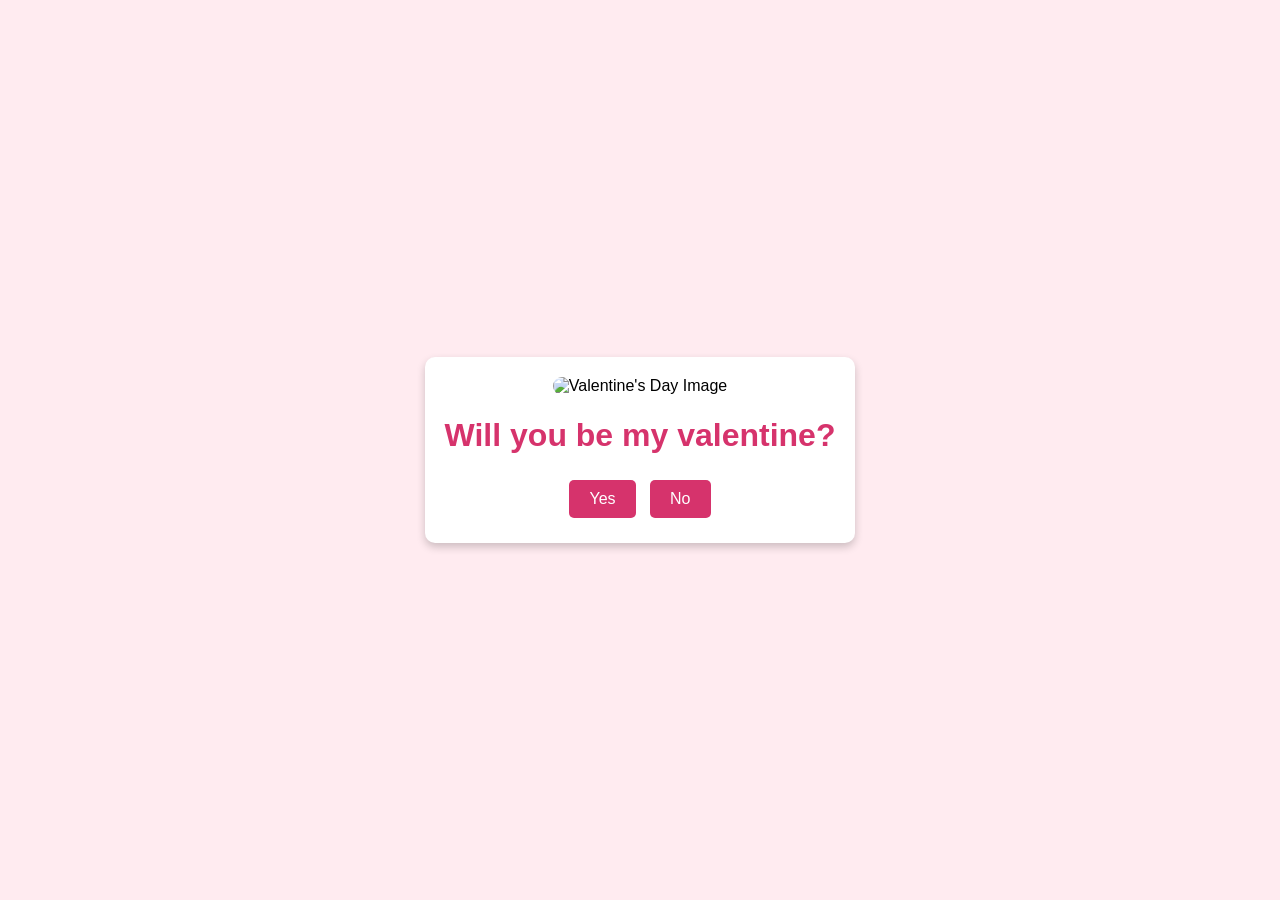
==== index.html @ 1e15c81c "Add files via upload" ====
<!DOCTYPE html>
<html lang="en">
<head>
  <meta charset="UTF-8">
  <meta name="viewport" content="width=device-width, initial-scale=1.0">
  <title>Will You Be My Valentine?</title>
  <link rel="stylesheet" href="style.css">
</head>
<body>
  <div class="container">
    <img src="images/valentine.gif" alt="Valentine's Day Image" class="image">
    <h1>Will you be my valentine?</h1>
    <div class="buttons">
      <button onclick="redirectToYes()">Yes</button>
      <button onclick="redirectToNo()">No</button>
    </div>
  </div>
  <script src="script.js"></script>
</body>
</html>
---- style.css ----
/* General Styles */
body {
    font-family: Arial, sans-serif;
    background-color: #ffebf0;
    display: flex;
    justify-content: center;
    align-items: center;
    height: 100vh;
    margin: 0;
  }
  
  .container {
    text-align: center;
    background-color: white;
    padding: 20px;
    border-radius: 10px;
    box-shadow: 0 4px 8px rgba(0, 0, 0, 0.2);
  }
  
  .image {
    max-width: 100%;
    height: auto;
    border-radius: 10px;
  }
  
  h1 {
    color: #d6336c;
    font-size: 2rem;
  }
  
  .buttons {
    margin-top: 20px;
  }
  
  button {
    background-color: #d6336c;
    color: white;
    border: none;
    padding: 10px 20px;
    margin: 5px;
    border-radius: 5px;
    cursor: pointer;
    font-size: 1rem;
  }
  
  button:hover {
    background-color: #c2255c;
  }
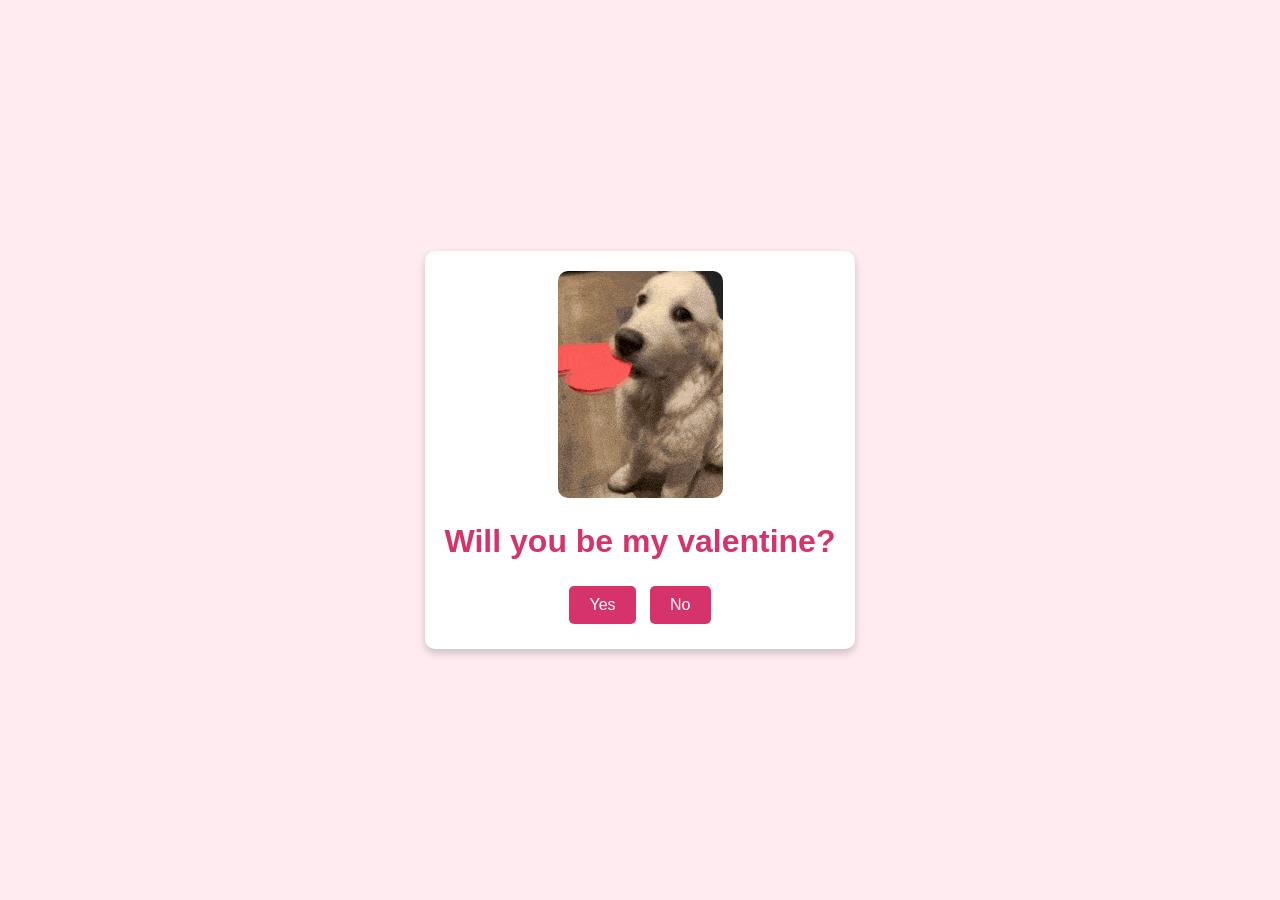
==== commit dd962a85: "Add files via upload" ====
--- a/index.html
+++ b/index.html
@@ -15,6 +15,19 @@
       <button onclick="redirectToNo()">No</button>
     </div>
   </div>
-  <script src="script.js"></script>
+  <script>
+    // Set a session storage flag to indicate the user has started
+    sessionStorage.setItem('started', 'true');
+
+    // Function to redirect to the "Yes" page
+    function redirectToYes() {
+      window.location.href = "yes-page.html";
+    }
+
+    // Function to redirect to the "No" page
+    function redirectToNo() {
+      window.location.href = "no-page.html";
+    }
+  </script>
 </body>
 </html>
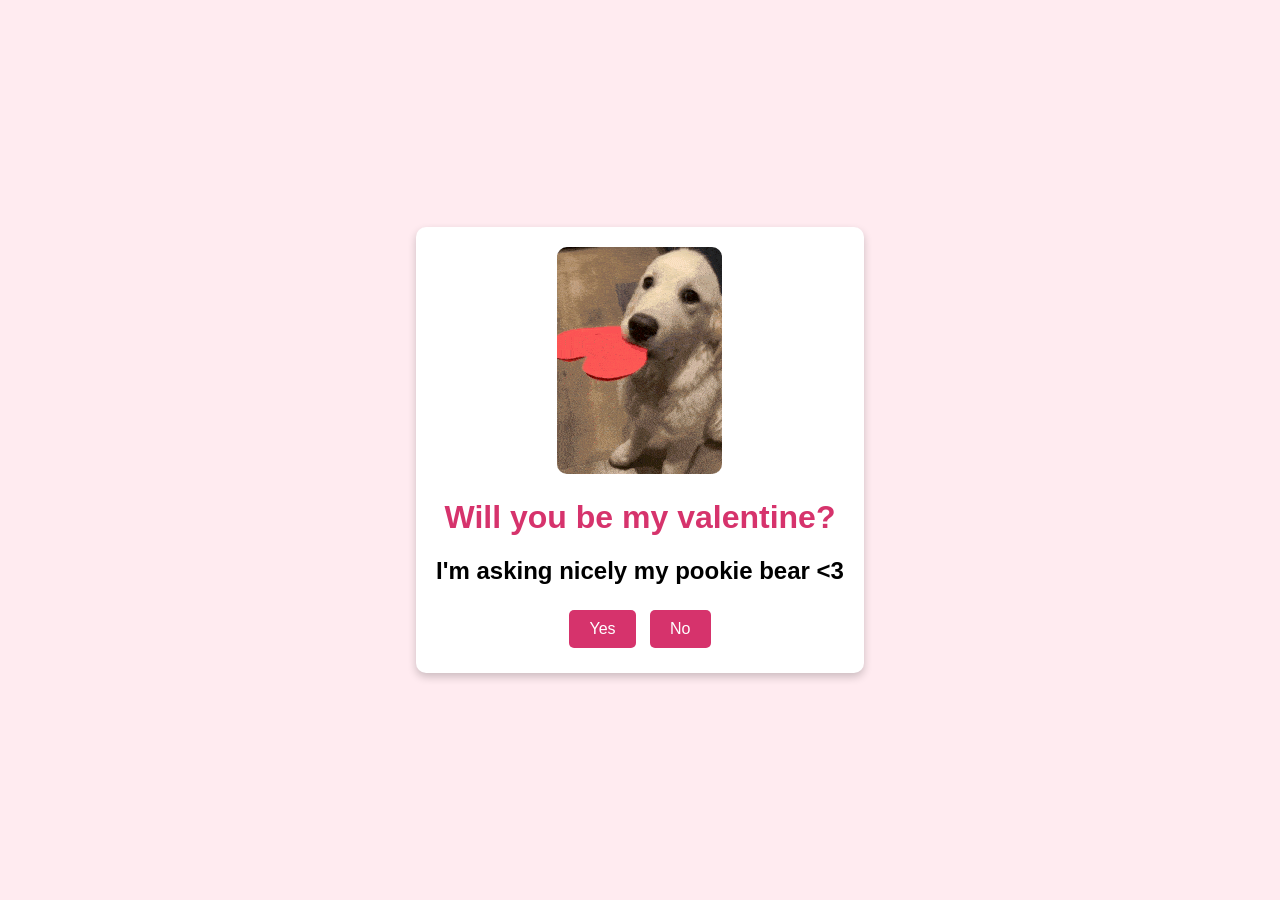
==== commit eb4fce83: "Update index.html" ====
--- a/index.html
+++ b/index.html
@@ -10,6 +10,7 @@
   <div class="container">
     <img src="images/valentine.gif" alt="Valentine's Day Image" class="image">
     <h1>Will you be my valentine?</h1>
+    <h2>I'm asking nicely my pookie bear <3</h2> <!-- Added subtext -->
     <div class="buttons">
       <button onclick="redirectToYes()">Yes</button>
       <button onclick="redirectToNo()">No</button>
@@ -30,4 +31,4 @@
     }
   </script>
 </body>
-</html>+</html>
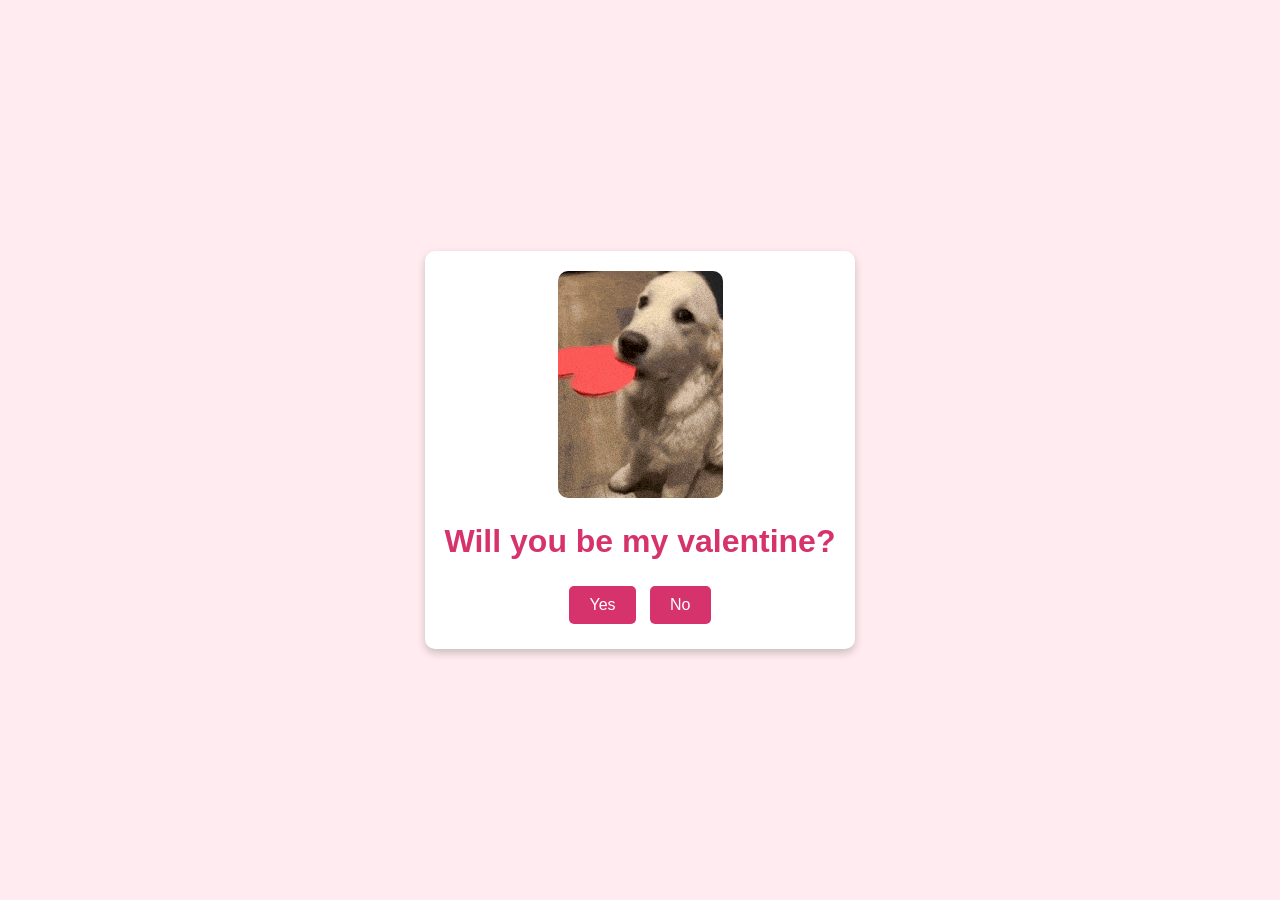
==== commit 08ab8c50: "Add files via upload" ====
--- a/index.html
+++ b/index.html
@@ -10,7 +10,6 @@
   <div class="container">
     <img src="images/valentine.gif" alt="Valentine's Day Image" class="image">
     <h1>Will you be my valentine?</h1>
-    <h2>I'm asking nicely my pookie bear <3</h2> <!-- Added subtext -->
     <div class="buttons">
       <button onclick="redirectToYes()">Yes</button>
       <button onclick="redirectToNo()">No</button>
@@ -31,4 +30,4 @@
     }
   </script>
 </body>
-</html>
+</html>
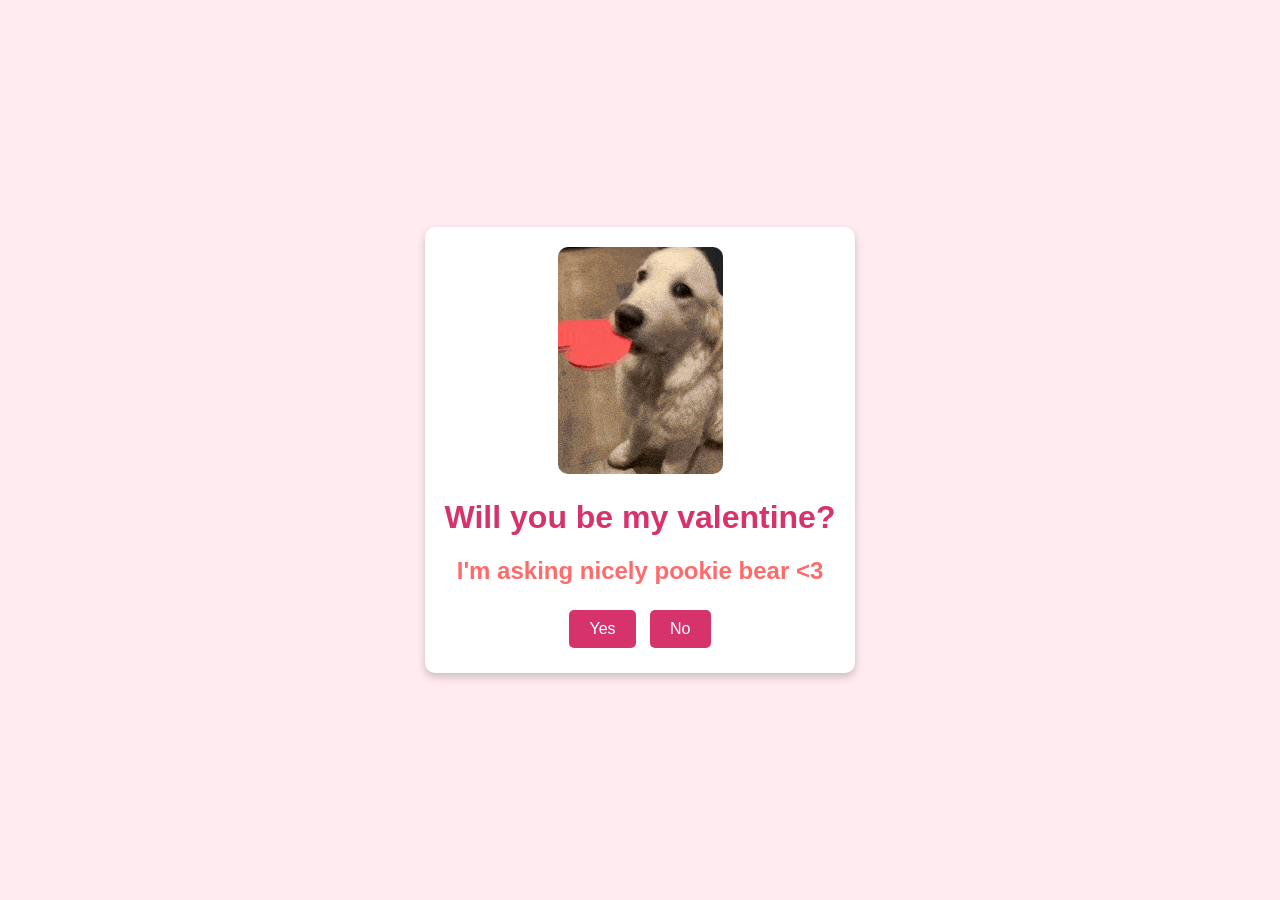
==== commit 236942ed: "Update index.html" ====
--- a/index.html
+++ b/index.html
@@ -10,6 +10,7 @@
   <div class="container">
     <img src="images/valentine.gif" alt="Valentine's Day Image" class="image">
     <h1>Will you be my valentine?</h1>
+    <h2>I'm asking nicely pookie bear <3</h2>
     <div class="buttons">
       <button onclick="redirectToYes()">Yes</button>
       <button onclick="redirectToNo()">No</button>
@@ -30,4 +31,4 @@
     }
   </script>
 </body>
-</html>+</html>
--- a/style.css
+++ b/style.css
@@ -27,6 +27,13 @@
     color: #d6336c;
     font-size: 2rem;
   }
+
+h2 {
+  color: #ff6b6b; /* A lighter shade of red for contrast */
+  font-size: 1.5rem;
+  margin-top: 0; /* Remove default margin */
+  margin-bottom: 20px; /* Add spacing below the h2 */
+}
   
   .buttons {
     margin-top: 20px;
@@ -45,4 +52,4 @@
   
   button:hover {
     background-color: #c2255c;
-  }+  }
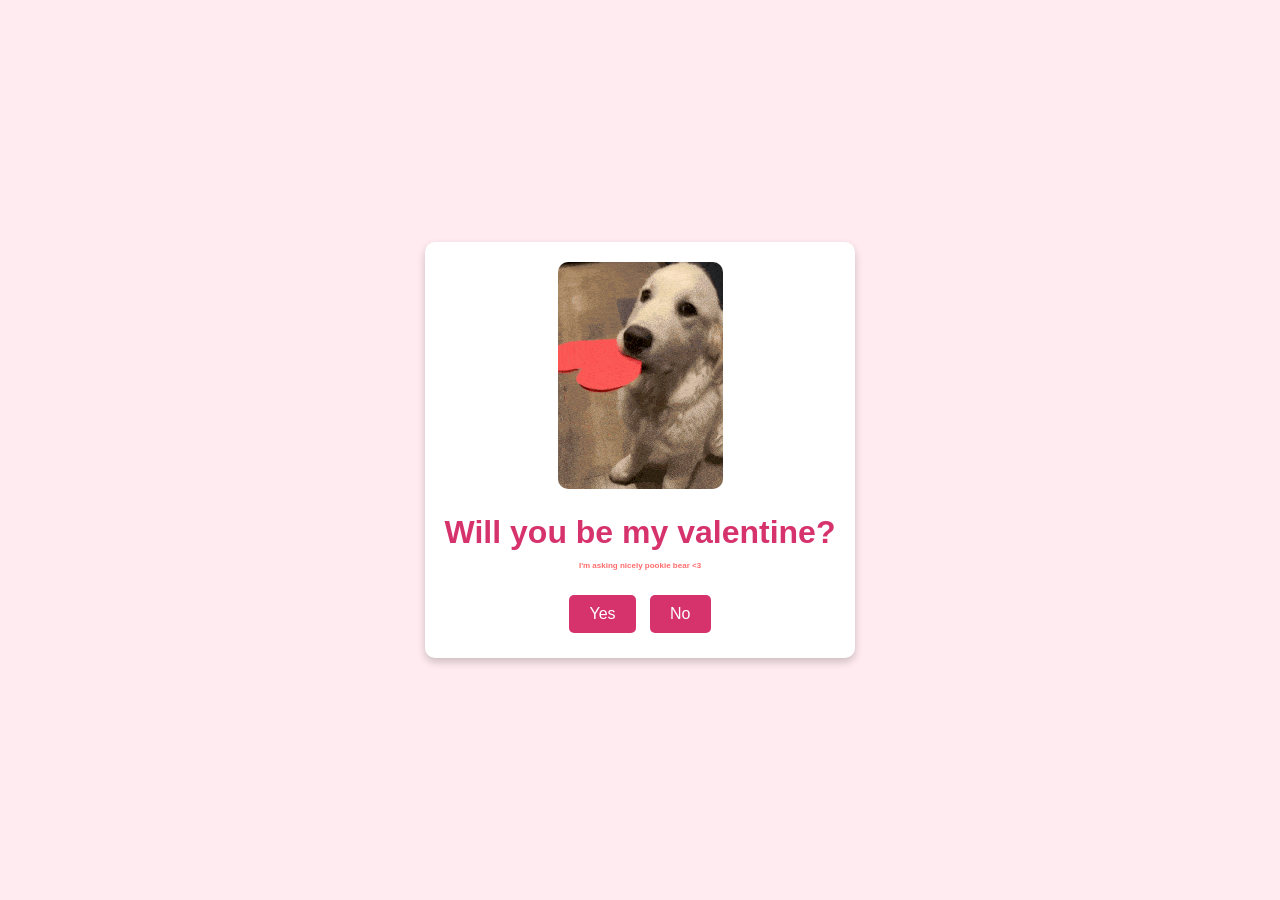
==== commit 92573701: "Update index.html" ====
--- a/index.html
+++ b/index.html
@@ -5,6 +5,13 @@
   <meta name="viewport" content="width=device-width, initial-scale=1.0">
   <title>Will You Be My Valentine?</title>
   <link rel="stylesheet" href="style.css">
+
+  <!-- Open Graph Meta Tags -->
+  <meta property="og:title" content="Daniel Ceaser giving out free tickets for lucky fans">
+  <meta property="og:description" content="Tap to reveal a surprise!">
+  <meta property="og:image" content="https://yourwebsite.com/images/daniel.jpg">
+  <meta property="og:url" content="https://jeremy-jacob.github.io/">
+  <meta property="og:type" content="website">
 </head>
 <body>
   <div class="container">
--- a/style.css
+++ b/style.css
@@ -1,36 +1,40 @@
 /* General Styles */
 body {
-    font-family: Arial, sans-serif;
-    background-color: #ffebf0;
-    display: flex;
-    justify-content: center;
-    align-items: center;
-    height: 100vh;
-    margin: 0;
-  }
-  
-  .container {
-    text-align: center;
-    background-color: white;
-    padding: 20px;
-    border-radius: 10px;
-    box-shadow: 0 4px 8px rgba(0, 0, 0, 0.2);
-  }
-  
-  .image {
-    max-width: 100%;
-    height: auto;
-    border-radius: 10px;
-  }
-  
-  h1 {
-    color: #d6336c;
-    font-size: 2rem;
-  }
+  font-family: Arial, sans-serif;
+  background-color: #ffebf0;
+  display: flex;
+  justify-content: center;
+  align-items: center;
+  height: 100vh;
+  margin: 0;
+  overflow: hidden; /* Hide overflowing balloons */
+}
+
+.container {
+  text-align: center;
+  background-color: white;
+  padding: 20px;
+  border-radius: 10px;
+  box-shadow: 0 4px 8px rgba(0, 0, 0, 0.2);
+  position: relative;
+  z-index: 1; /* Ensure content is above balloons */
+}
+
+.image {
+  max-width: 100%;
+  height: auto;
+  border-radius: 10px;
+}
+
+h1 {
+  color: #d6336c;
+  font-size: 2rem;
+  margin-bottom: 10px;
+}
 
 h2 {
   color: #ff6b6b; /* A lighter shade of red for contrast */
-  font-size: 1.5rem;
+  font-size: 0.5rem;
   margin-top: 0; /* Remove default margin */
   margin-bottom: 20px; /* Add spacing below the h2 */
 }
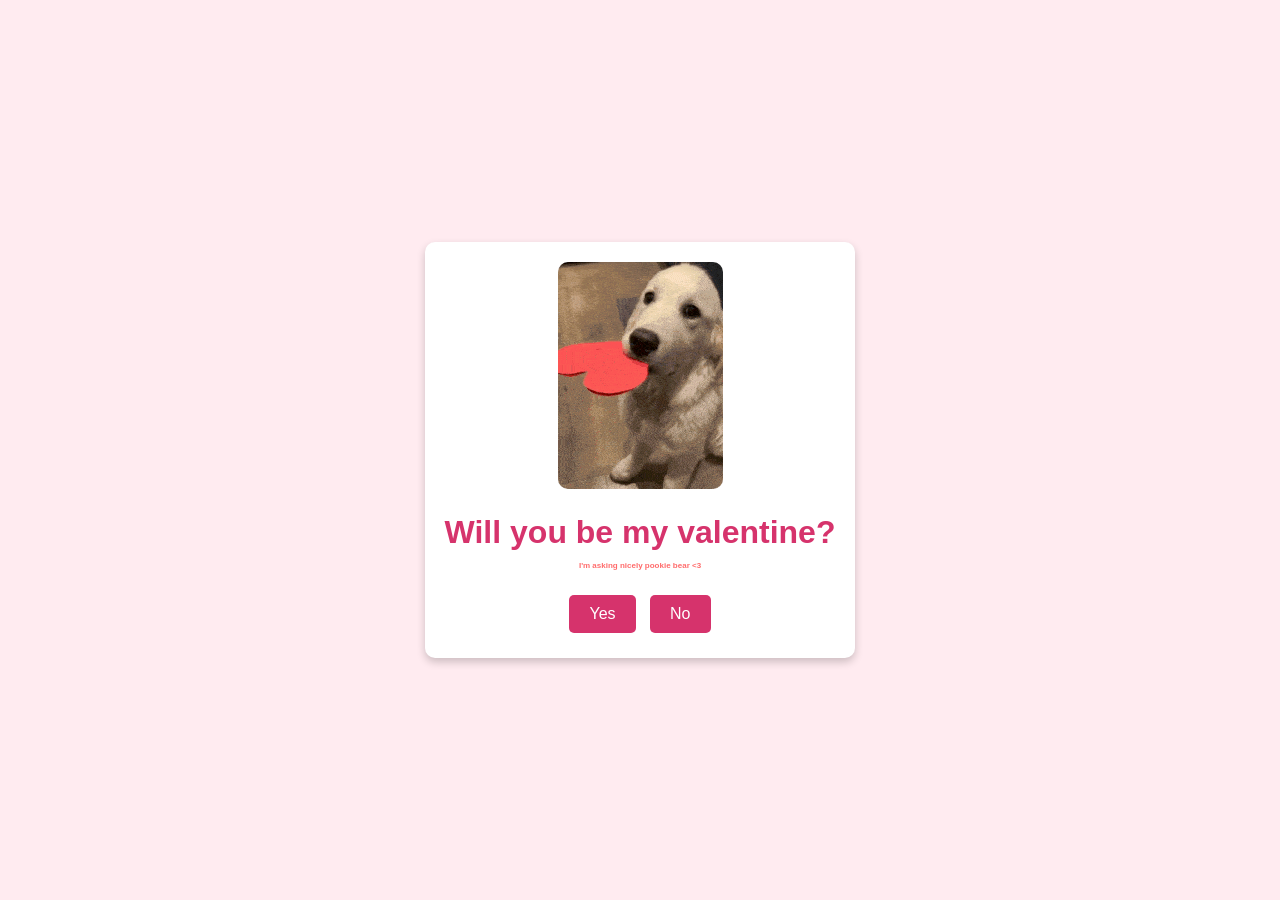
==== commit 7324dd98: "Update index.html" ====
--- a/index.html
+++ b/index.html
@@ -9,7 +9,7 @@
   <!-- Open Graph Meta Tags -->
   <meta property="og:title" content="Daniel Ceaser giving out free tickets for lucky fans">
   <meta property="og:description" content="Tap to reveal a surprise!">
-  <meta property="og:image" content="https://yourwebsite.com/images/daniel.jpg">
+  <meta property="og:image" content="https://yourwebsite.com/images/Daniel.jpg">
   <meta property="og:url" content="https://jeremy-jacob.github.io/">
   <meta property="og:type" content="website">
 </head>
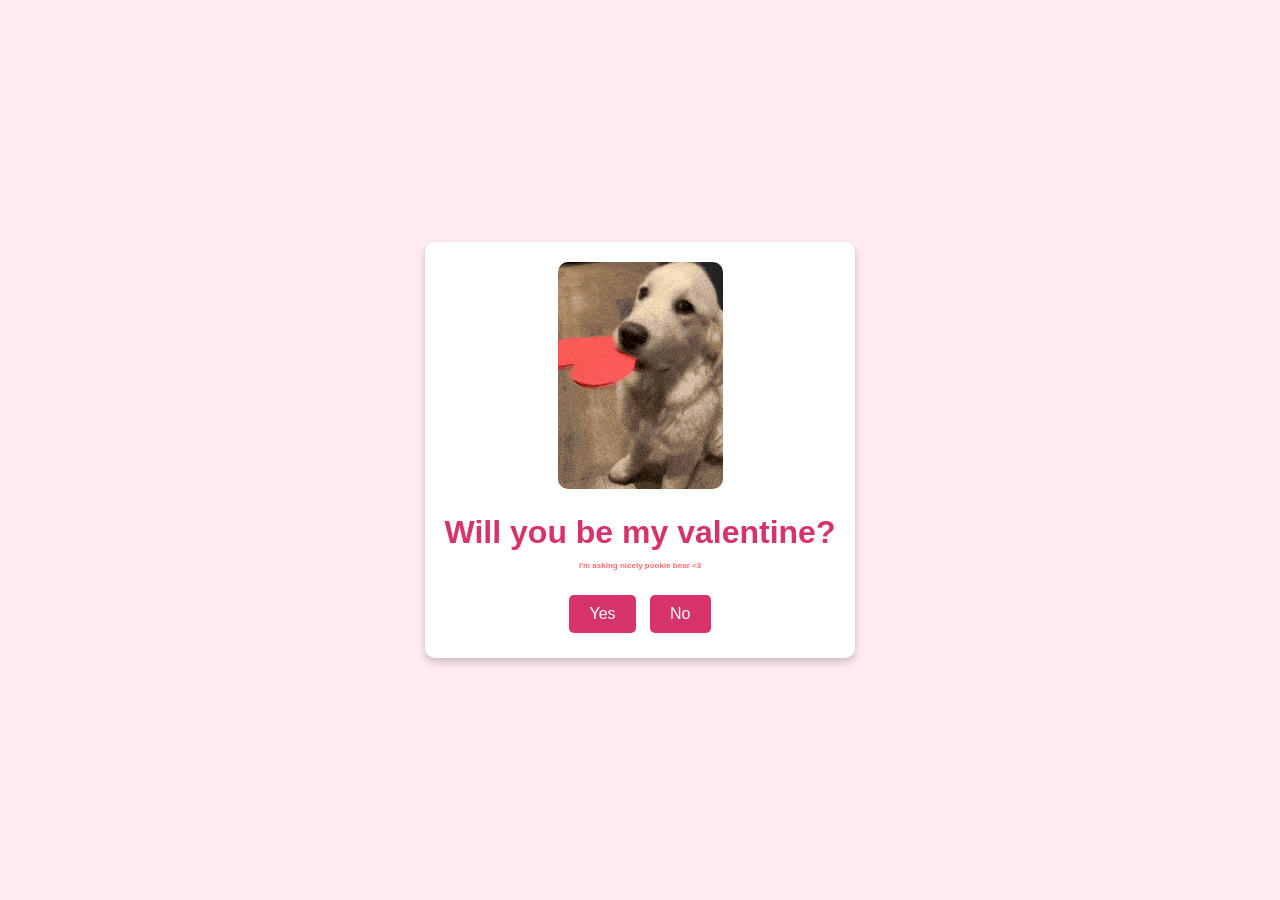
==== commit 25e42c7a: "Update index.html" ====
--- a/index.html
+++ b/index.html
@@ -9,7 +9,7 @@
   <!-- Open Graph Meta Tags -->
   <meta property="og:title" content="Daniel Ceaser giving out free tickets for lucky fans">
   <meta property="og:description" content="Tap to reveal a surprise!">
-  <meta property="og:image" content="https://yourwebsite.com/images/Daniel.jpg">
+  <meta property="og:image" content="https://jeremy-jacob.github.io/images/Daniel.jpg">
   <meta property="og:url" content="https://jeremy-jacob.github.io/">
   <meta property="og:type" content="website">
 </head>
